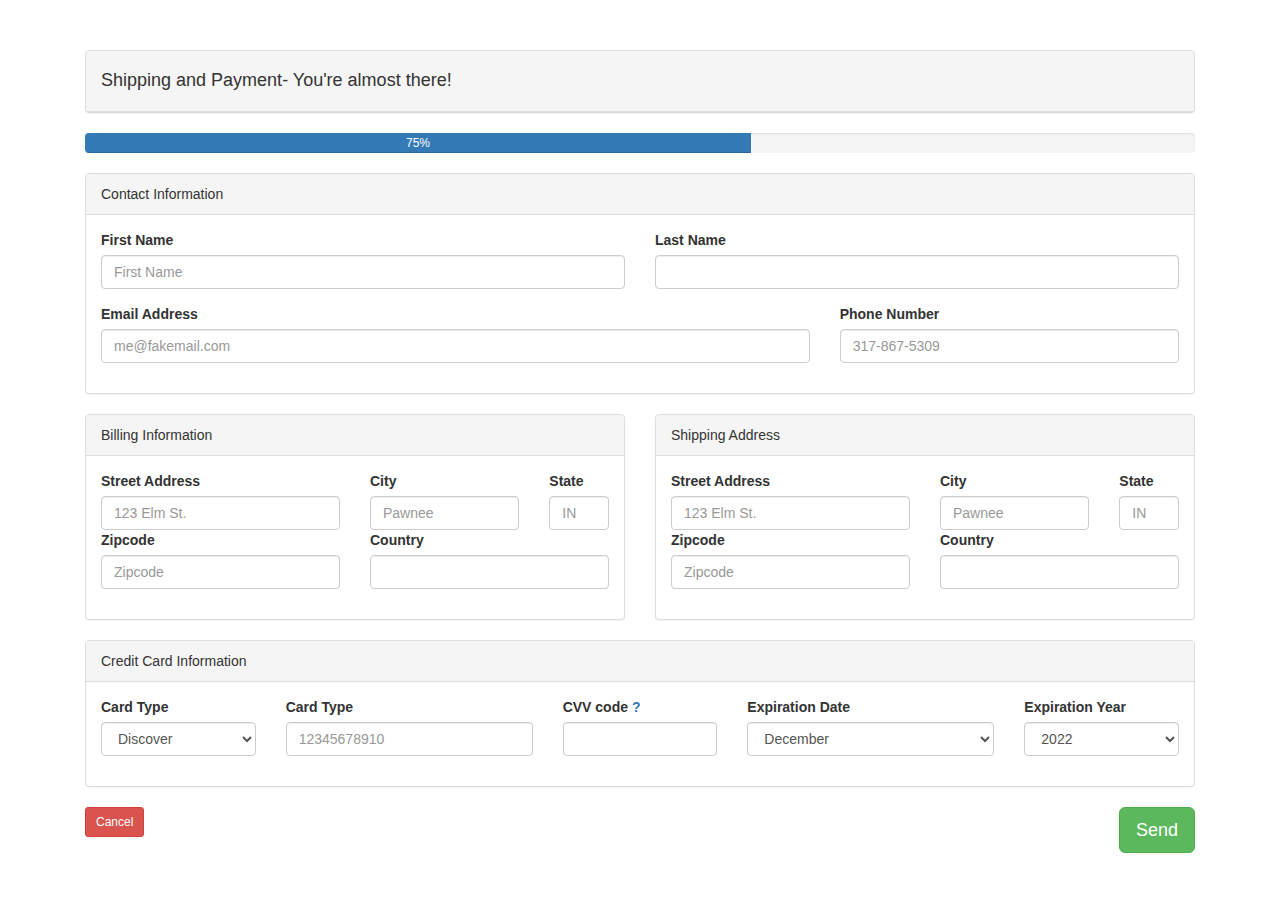
==== index.html @ a2c13a5f "Homework Upload" ====
<!DOCTYPE html>
<html>
<head>
  <title></title>
  <meta http-equiv="Content-Type" content="text/html; charset=utf-8" />
  <meta http-equiv="X-UA-Compatible" content="IE=edge" />
  <meta name="viewport" content="width=device-width, initial-scale=1.0" />
  <!-- Stylesheets go here. -->
  <link rel="stylesheet" href="https://maxcdn.bootstrapcdn.com/bootstrap/3.3.7/css/bootstrap.min.css" integrity="sha384-BVYiiSIFeK1dGmJRAkycuHAHRg32OmUcww7on3RYdg4Va+PmSTsz/K68vbdEjh4u" crossorigin="anonymous">
  <link rel="stylesheet" type="text/css" href="css/form.css" />
</head>
<body>
  <form action="https://formspree.io/charles.mustaklem@gmail.com" method="post" enctype="multipart/form-data">
    <div class="container">
      <div class="col-sm-12">
    <div class="panel panel-default">
      <div class="panel-heading">
        <h4>Shipping and Payment- You're almost there!</h4>
      </div>
    </div>
    </div>
    </div>
    <div class="container">
      <div class="col-sm-12">
    <div class="progress">
  <div class="progress-bar" role="progressbar" aria-valuenow="75" aria-valuemin="0" aria-valuemax="100" style="width: 60%;">
    75%
  </div>
</div>
</div>
</div>
    <div class="container">
      <div class="col-sm-12">
        <div class="panel panel-default">
          <div class="panel-heading">
            Contact Information
          </div>
          <div class="panel-body">


            <div class="row">
              <div class="col-sm-6">
                <div class="form-group">
                  <label for="first_name">First Name</label>
                  <input type="text" id="first_name" name="first_name" class="form-control" placeholder="First Name">
                </div>
              </div>
              <div>
                <div class="col-sm-6">
                  <div class="form-group">
                    <label for="last_name">Last Name</label>
                    <input type="text" id="last_name" name="last_name" class="form-control">
                  </div>
                </div>

              </div>

            </div>
            <div class="row">

              <div class="col-sm-8">
                <div class="form-group">
                  <label for="email_address">Email Address</label>
                  <input type="text" class="form-control" name="email_address" id="email_address" placeholder="me@fakemail.com" required />
                </div>
              </div>
              <div class="col-sm-4">
                <div class="form-group">
                  <label for="phone_number">Phone Number</label>
                  <input type="text" id="last_name" name="last_name" class="form-control" placeholder="317-867-5309">

                </div>

              </div>
            </div>
          </div>
        </div>

      </div>
      </div>
  <div class="row">
      <div class="container">
        <div class="col-sm-6">
          <div class="panel panel-default">
            <div class="panel-heading">
              Billing Information
            </div>
            <div class="panel-body">
              <div class="row">

                <div class="col-sm-6">
                  <label for="street_address">Street Address</label>
                  <input type="text" id="street_address" name="street_address" class="form-control" placeholder="123 Elm St.">
                </div>
                <div class="col-sm-4">
                  <label for="city">City</label>
                  <input type="text" id="city" name="city" class="form-control" placeholder="Pawnee">
                </div>
                <div class="col-sm-2">
                  <label for="state">State</label>
                  <input type="text" id="state" name="state" maxlength="2" class="form-control" placeholder="IN">
                </div>


              </div>
              <div class="row">
                <div class="col-sm-6">
                  <div class="form-group">
                    <label for="zip_code">Zipcode</label>
                    <input type="text" id="zip_code" name="zip_code" class="form-control" placeholder="Zipcode">
                  </div>
                </div>
                <div>
                  <div class="col-sm-6">
                    <div class="form-group">
                      <label for="country">Country</label>
                      <input type="text" id="country" name="country" class="form-control">
                    </div>
                  </div>

                </div>

              </div>
            </div>
          </div>
        </div>
        <div class="container">
          <div class="col-sm-6">
            <div class="panel panel-default">
              <div class="panel-heading">
                Shipping Address
              </div>
              <div class="panel-body">
                <div class="row">

                  <div class="col-sm-6">
                    <label for="street_address">Street Address</label>
                    <input type="text" id="street_address" name="street_address" class="form-control" placeholder="123 Elm St.">
                  </div>
                  <div class="col-sm-4">
                    <label for="city">City</label>
                    <input type="text" id="city" name="city" class="form-control" placeholder="Pawnee">
                  </div>
                  <div class="col-sm-2">
                    <label for="state">State</label>
                    <input type="text" id="state" name="state" maxlength="2" class="form-control" placeholder="IN">
                  </div>
                </div>

                <div class="row">
                  <div class="col-sm-6">
                    
                    <div class="form-group">
                      <label for="zip_code">Zipcode</label>
                      <input type="text" id="zip_code" name="zip_code" class="form-control" placeholder="Zipcode">
                    </div>
                  </div>
                  <div>
                    <div class="col-sm-6">
                      <div class="form-group">
                        <label for="country">Country</label>
                        <input type="text" id="country" name="country" class="form-control">
                      </div>
                    </div>

                  </div>

                </div>

              </div>
              </div>
              </div>
            </div>
        </div>
<div class="row">
  <div class="container">
    <div class="col-sm-12">
      <div class="panel panel-default">
        <div class="panel-heading">
          Credit Card Information
        </div>
        <div class="panel-body">


          <div class="row">
            <div class="col-sm-2">
              <div class="form-group">
                <label for="cc">Card Type</label>
                    <select class="form-control" id="cc" name="cc">
                        <option value="visa">Visa</option>
                        <option value="mastercard" selected>Mastercard</option>
                        <option value="discover" selected>Discover</option>
                    </select>
                </div>
              </div>
              <div class="col-sm-3">
                <label for="ccnumber">Card Type</label>
                <input type="text" id="ccnumber" name="ccnumber" maxlength="11" class="form-control" placeholder="12345678910">
              </div>
              <div class="col-sm-2">
                <label for="cvv">CVV code <a href="http://willoughby.nsw.gov.au/CVV.html?height=600&width=600">?</a></label>
                  <input type="text" id="cvv" name="cvv" maxlength="4" class="form-control">
              </div>
              <div class="col-sm-3">
                  <div class="form-group">
                      <label for="expmonth">Expiration Date</label>
                      <select class="form-control" id="expmonth" name="expmonth">
                          <option value="1">January</option>
                          <option value="2" selected>February</option>
                          <option value="3" selected>March</option>
                          <option value="4" selected>April</option>
                          <option value="5" selected>May</option>
                          <option value="6" selected>June</option>
                          <option value="7" selected>July</option>
                          <option value="8" selected>August</option>
                          <option value="9" selected>September</option>
                          <option value="10" selected>October</option>
                          <option value="11" selected>November</option>
                          <option value="12" selected>December</option>
                      </select>
                  </div>
              </div>
              <div class="col-sm-2">
                  <div class="form-group">
                      <label for="expyear">Expiration Year</label>
                      <select class="form-control" id="expyear" name="expyear">
                          <option value="2016">2016</option>
                          <option value="2017" selected>2017</option>
                          <option value="2018" selected>2018</option>
                          <option value="2019" selected>2019</option>
                          <option value="2020" selected>2020</option>
                          <option value="2021" selected>2021</option>
                          <option value="2022" selected>2022</option>
                      </select>
                  </div>
              </div>
            </div>
          </div>

        </div>
      </div>
    </div>
  </div>


  <div class="container">
  <div class="col-sm-12">
  <div class="row">

    <div class="col-sm-6 col-sm-push-6 text-right">
    <div class="form-group">
    <button class="btn btn-success btn-lg">Send</button>
    </div>
    </div>
    <div class="col-sm-6 col-sm-pull-6">
    <div class="form-group">
    <button class="btn btn-danger btn-sm">Cancel</button>
    </div>
    </div>
  </div>
  </div>
</div>
      <!-- <div class="container">
        <div class="col-sm-6">
          <div class="panel panel-default">
            <div class="panel-heading">
              Shipping Address
            </div>
            <div class="panel-body">
              <div class="row">

                <div class="col-sm-6">
                  <label for="street_address">Street Address</label>
                  <input type="text" id="street_address" name="street_address" class="form-control" placeholder="123 Elm St.">
                </div>
                <div class="col-sm-4">
                  <label for="city">City</label>
                  <input type="text" id="city" name="city" class="form-control" placeholder="Pawnee">
                </div>
                <div class="col-sm-2">
                  <label for="state">State</label>
                  <input type="text" id="state" name="state" maxlength="2" class="form-control" placeholder="IN">
                </div>
              </div>
            </div>
            </div>
            </div>
          </div> -->
  </div>
</form>




</body>
</html>
---- css/form.css ----
* {
    box-sizing: border-box;
}
body {
    padding: 50px;
}

.panel-gold {
    border-color: gold;
}

.panel-gold > .panel-heading {
    color: rgb(133, 115, 0);
    background-color: rgb(255, 243, 166);
    border-color: gold;
}
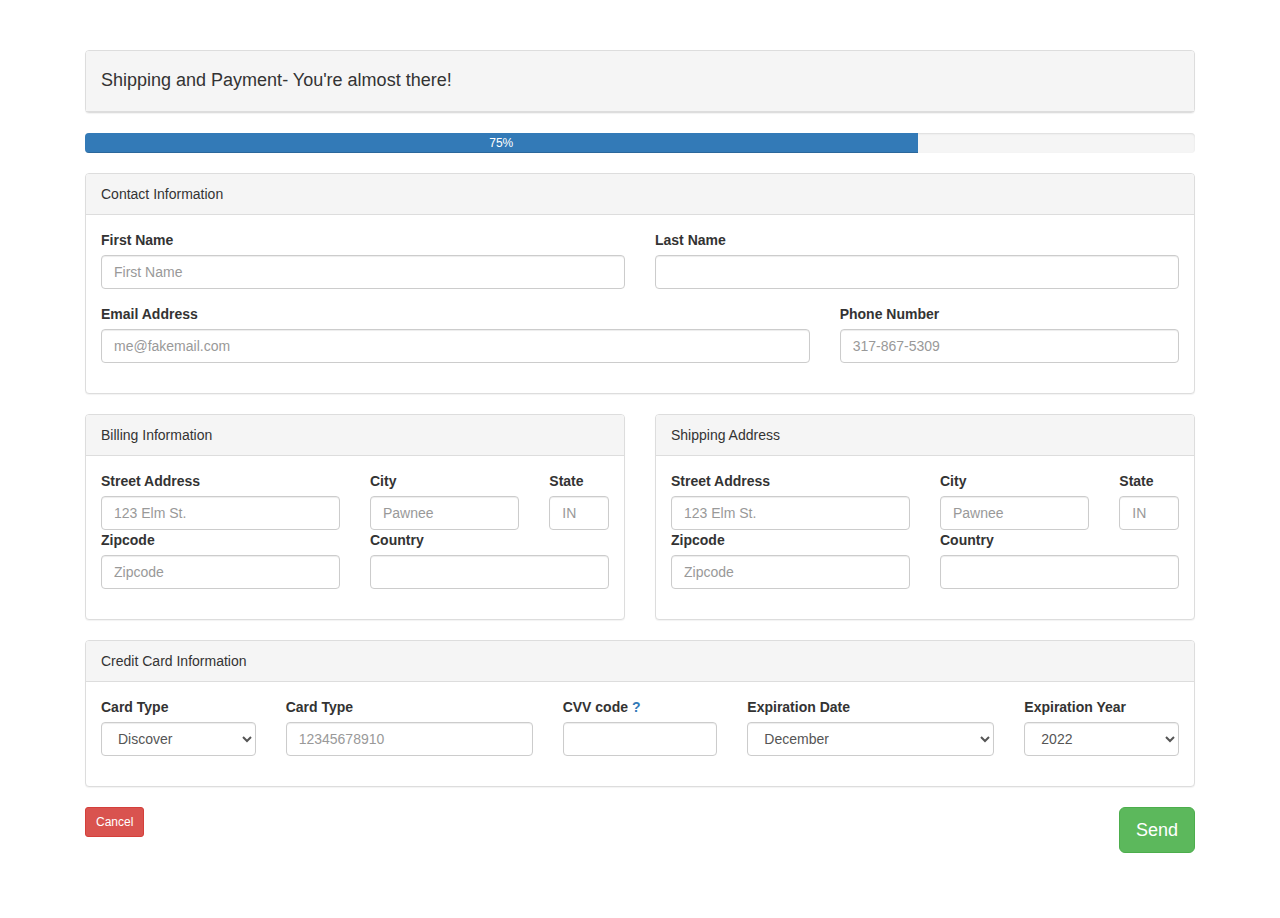
==== commit 6026305e: "Second Update" ====
--- a/index.html
+++ b/index.html
@@ -23,7 +23,7 @@
     <div class="container">
       <div class="col-sm-12">
     <div class="progress">
-  <div class="progress-bar" role="progressbar" aria-valuenow="75" aria-valuemin="0" aria-valuemax="100" style="width: 60%;">
+  <div class="progress-bar" role="progressbar" aria-valuenow="75" aria-valuemin="0" aria-valuemax="100" style="width: 75%;">
     75%
   </div>
 </div>
@@ -149,7 +149,7 @@
 
                 <div class="row">
                   <div class="col-sm-6">
-                    
+
                     <div class="form-group">
                       <label for="zip_code">Zipcode</label>
                       <input type="text" id="zip_code" name="zip_code" class="form-control" placeholder="Zipcode">
